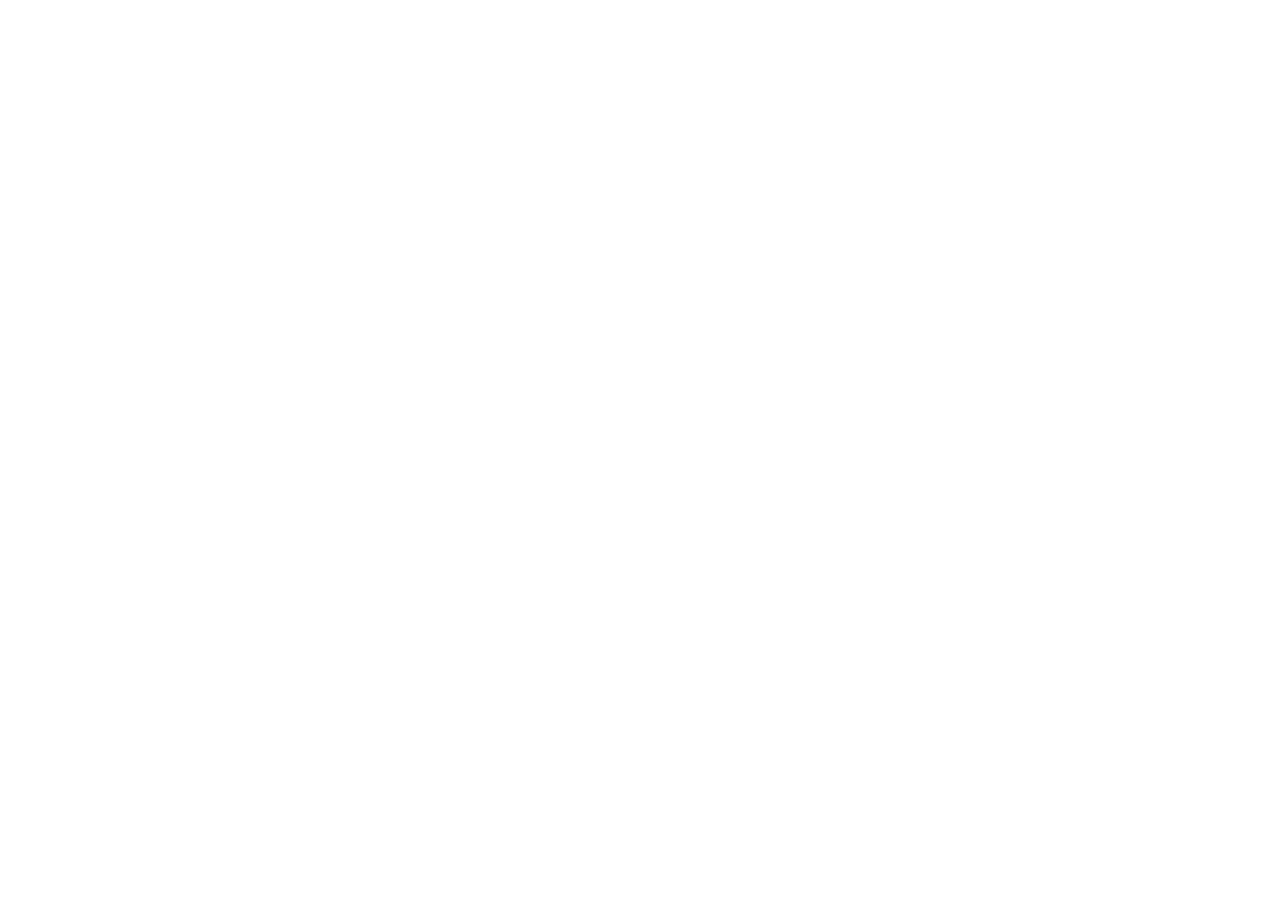
==== assignment.html @ 31f92f5a "first commit" ====
<!DOCTYPE html>
<html lang="en">
<head>
    <meta charset="UTF-8">
    <meta http-equiv="X-UA-Compatible" content="IE=edge">
    <meta name="viewport" content="width=device-width, initial-scale=1.0">
    <title>Assignment-1</title>
</head>
<body>
    
</body>
</html>
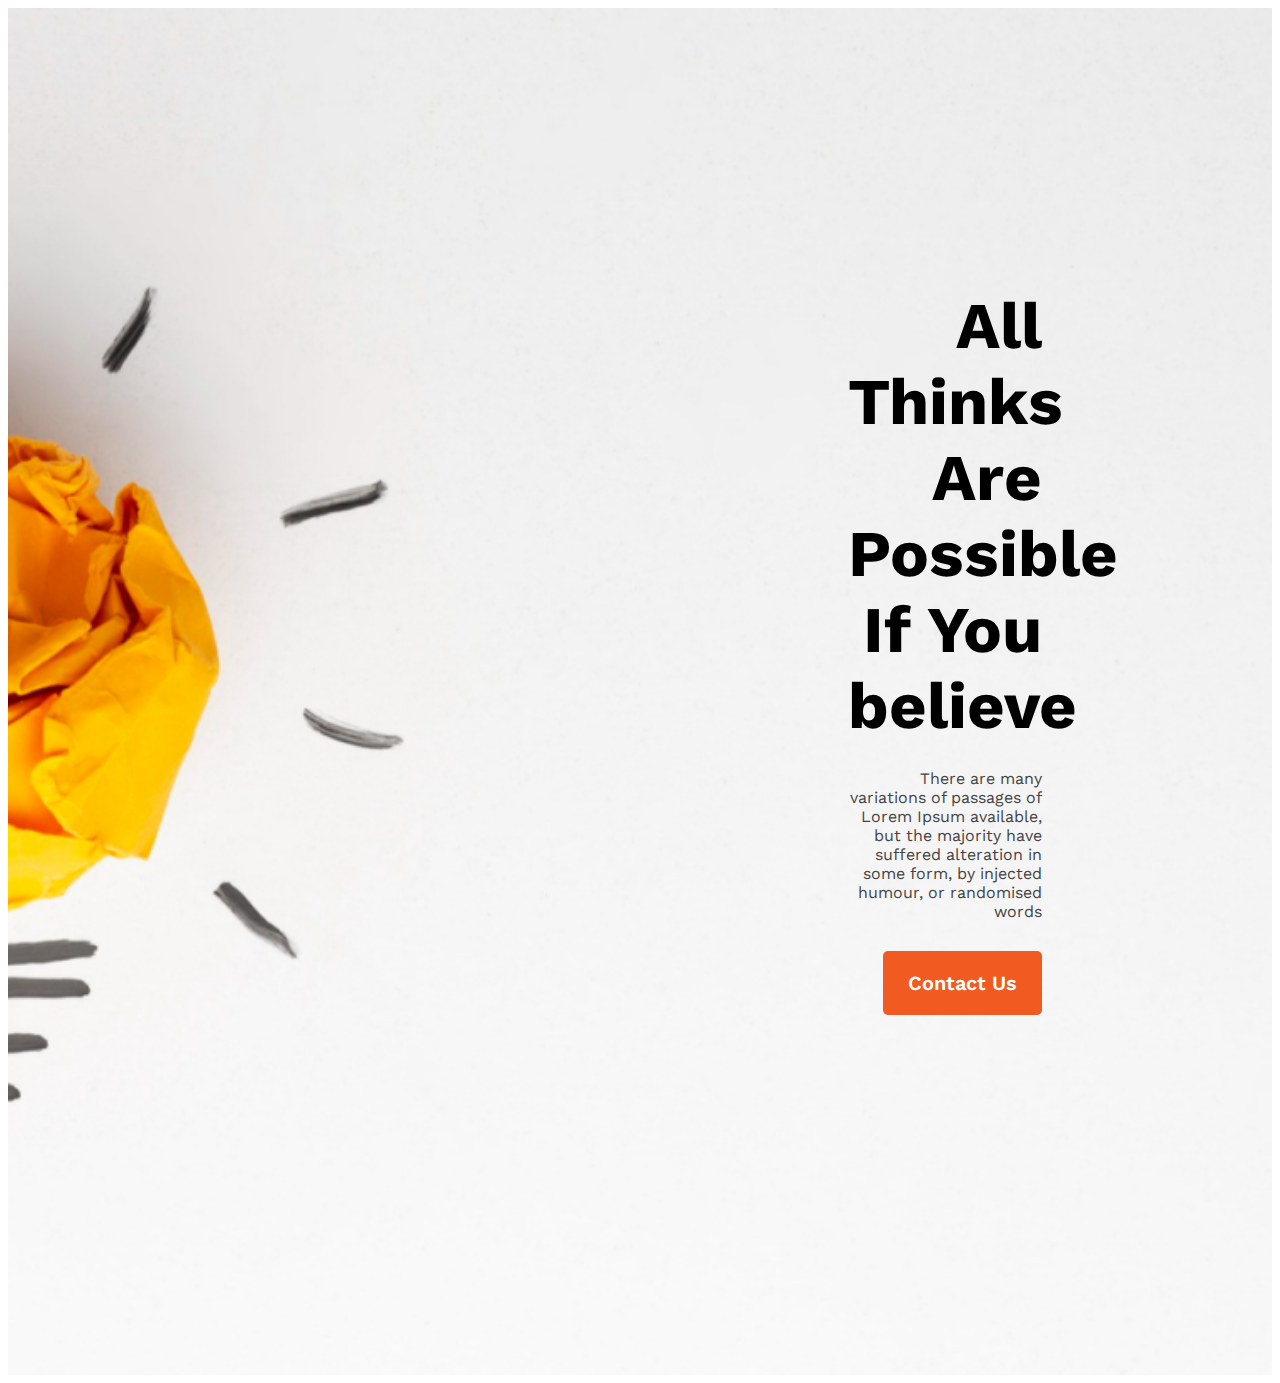
==== commit 40f17dca: "header added" ====
--- a/assignment.html
+++ b/assignment.html
@@ -5,8 +5,20 @@
     <meta http-equiv="X-UA-Compatible" content="IE=edge">
     <meta name="viewport" content="width=device-width, initial-scale=1.0">
     <title>Assignment-1</title>
+    <link rel="preconnect" href="https://fonts.googleapis.com"><link rel="preconnect" href="https://fonts.gstatic.com" crossorigin><link href="https://fonts.googleapis.com/css2?family=Inter&family=Work+Sans&display=swap" rel="stylesheet">
+    <link rel="stylesheet" href="./design.css">
 </head>
 <body>
-    
+    <header>
+        <h3 class="header-title">All Thinks Are Possible If You believe</h3>
+        <p class="header-description">There are many variations of passages of Lorem Ipsum available, but the majority have suffered alteration in some form, by injected humour, or randomised words</p>
+        <button class="header-button">Contact Us</button>
+    </header>
+    <main>
+        <section>
+            
+        </section>
+    </main>
+    <footer></footer>
 </body>
 </html>--- a/design.css
+++ b/design.css
@@ -0,0 +1,36 @@
+* {
+    font-family: 'Work Sans';
+}
+
+header{
+    text-align: right;
+    padding: 215px 230px 360px 840px;
+    background-image: url(./images/banner/banner1.png);
+    background-repeat: no-repeat;
+    background-size: cover;
+    background-position: center;
+}
+
+.header-title {
+    font-weight: 700;
+    font-size: 65px;
+    margin-bottom: 0;
+}
+
+.header-description {
+    font-weight: 400;
+    font-size: 16px;
+    color: #444343;
+    margin-top: 25px;
+    margin-bottom: 30px;
+}
+
+.header-button {
+    color: #FFFFFF;
+    font-weight: 600;
+    font-size: 20px;
+    padding: 20px 25px;
+    border: none;
+    background: #F15B22;
+    border-radius: 5px;
+}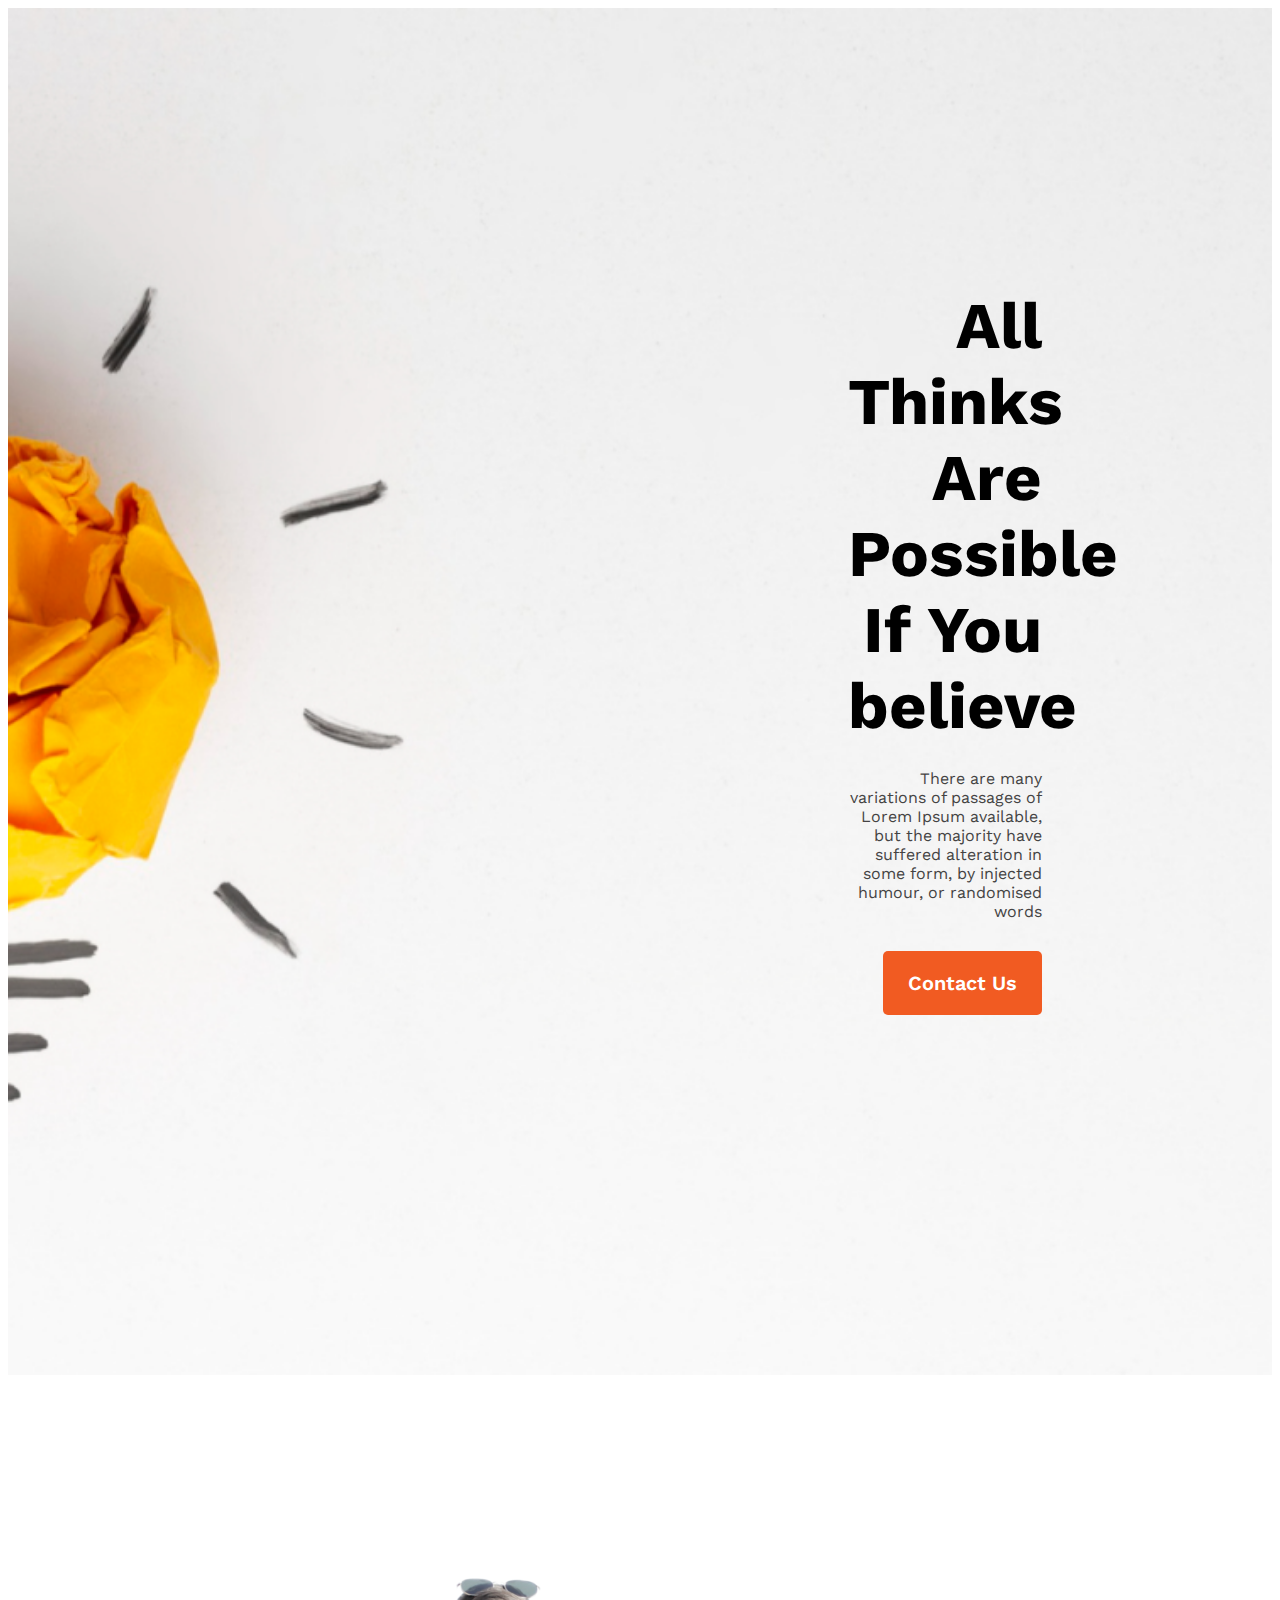
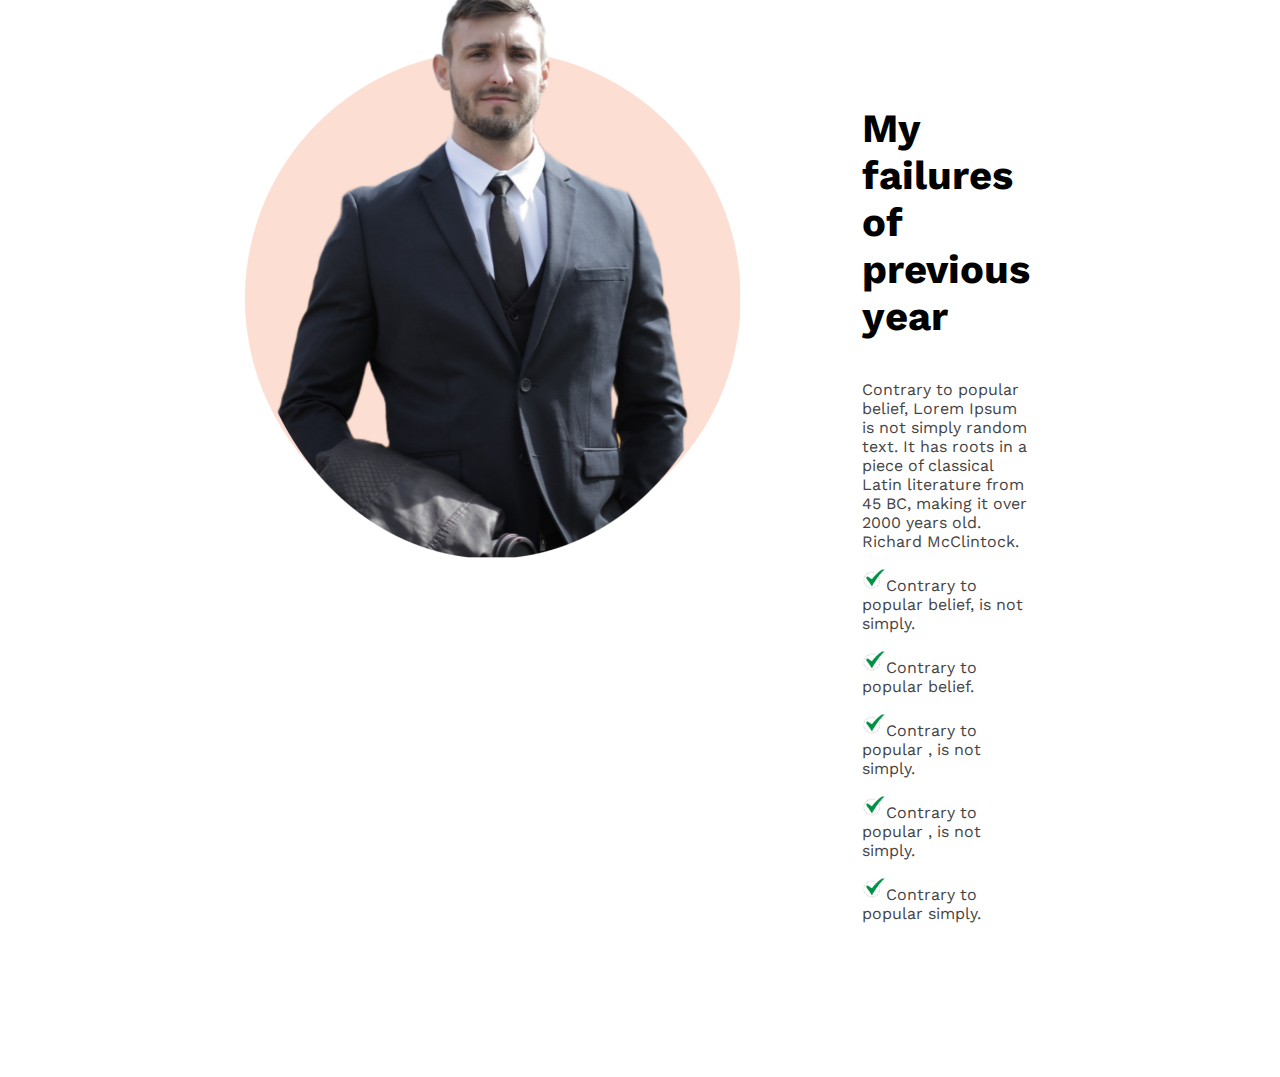
==== commit 75e25239: "section 1 added" ====
--- a/assignment.html
+++ b/assignment.html
@@ -15,8 +15,19 @@
         <button class="header-button">Contact Us</button>
     </header>
     <main>
-        <section>
-            
+        <section class="section-2">
+                <div>
+                    <img src="./images/man.png">
+                </div>
+                <div class="failure">
+                    <h3 class="section-title">My failures of previous year</h3>
+                    <p class="section-description">Contrary to popular belief, Lorem Ipsum is not simply random text. It has roots in a piece of classical Latin literature from 45 BC, making it over 2000 years old. Richard McClintock.</p>
+                    <p class="tick-box"><img src="./images/icons/check-mark.png">Contrary to popular belief, is not simply.</p>
+                    <p class="tick-box"><img src="./images/icons/check-mark.png">Contrary to popular belief.</p>
+                    <p class="tick-box"><img src="./images/icons/check-mark.png">Contrary to popular , is not simply.</p>
+                    <p class="tick-box"><img src="./images/icons/check-mark.png">Contrary to popular , is not simply.</p>
+                    <p class="tick-box"><img src="./images/icons/check-mark.png">Contrary to popular simply.</p>
+                </div>
         </section>
     </main>
     <footer></footer>
--- a/design.css
+++ b/design.css
@@ -2,7 +2,8 @@
     font-family: 'Work Sans';
 }
 
-header{
+/* header part*/
+header {
     text-align: right;
     padding: 215px 230px 360px 840px;
     background-image: url(./images/banner/banner1.png);
@@ -33,4 +34,39 @@
     border: none;
     background: #F15B22;
     border-radius: 5px;
+}
+
+/* section part */
+.section-2 {
+    display: flex;
+    gap: 85px;
+    padding: 130px 320px 130px 200px;
+}
+
+.failure {
+    padding-top: 160px;
+}
+
+.section-title {
+    font-weight: 700;
+    font-size: 40px;
+}
+
+.section-description {
+    color: #444343;
+    font-weight: 400;
+    font-size: 16px;
+    margin-top: 25px;
+    margin-bottom: 15px;
+}
+
+.tick-box img {
+    width: 24px;
+    height: 24px;
+}
+
+.tick-box {
+    font-weight: 400;
+    font-size: 16px;
+    color: #444343;
 }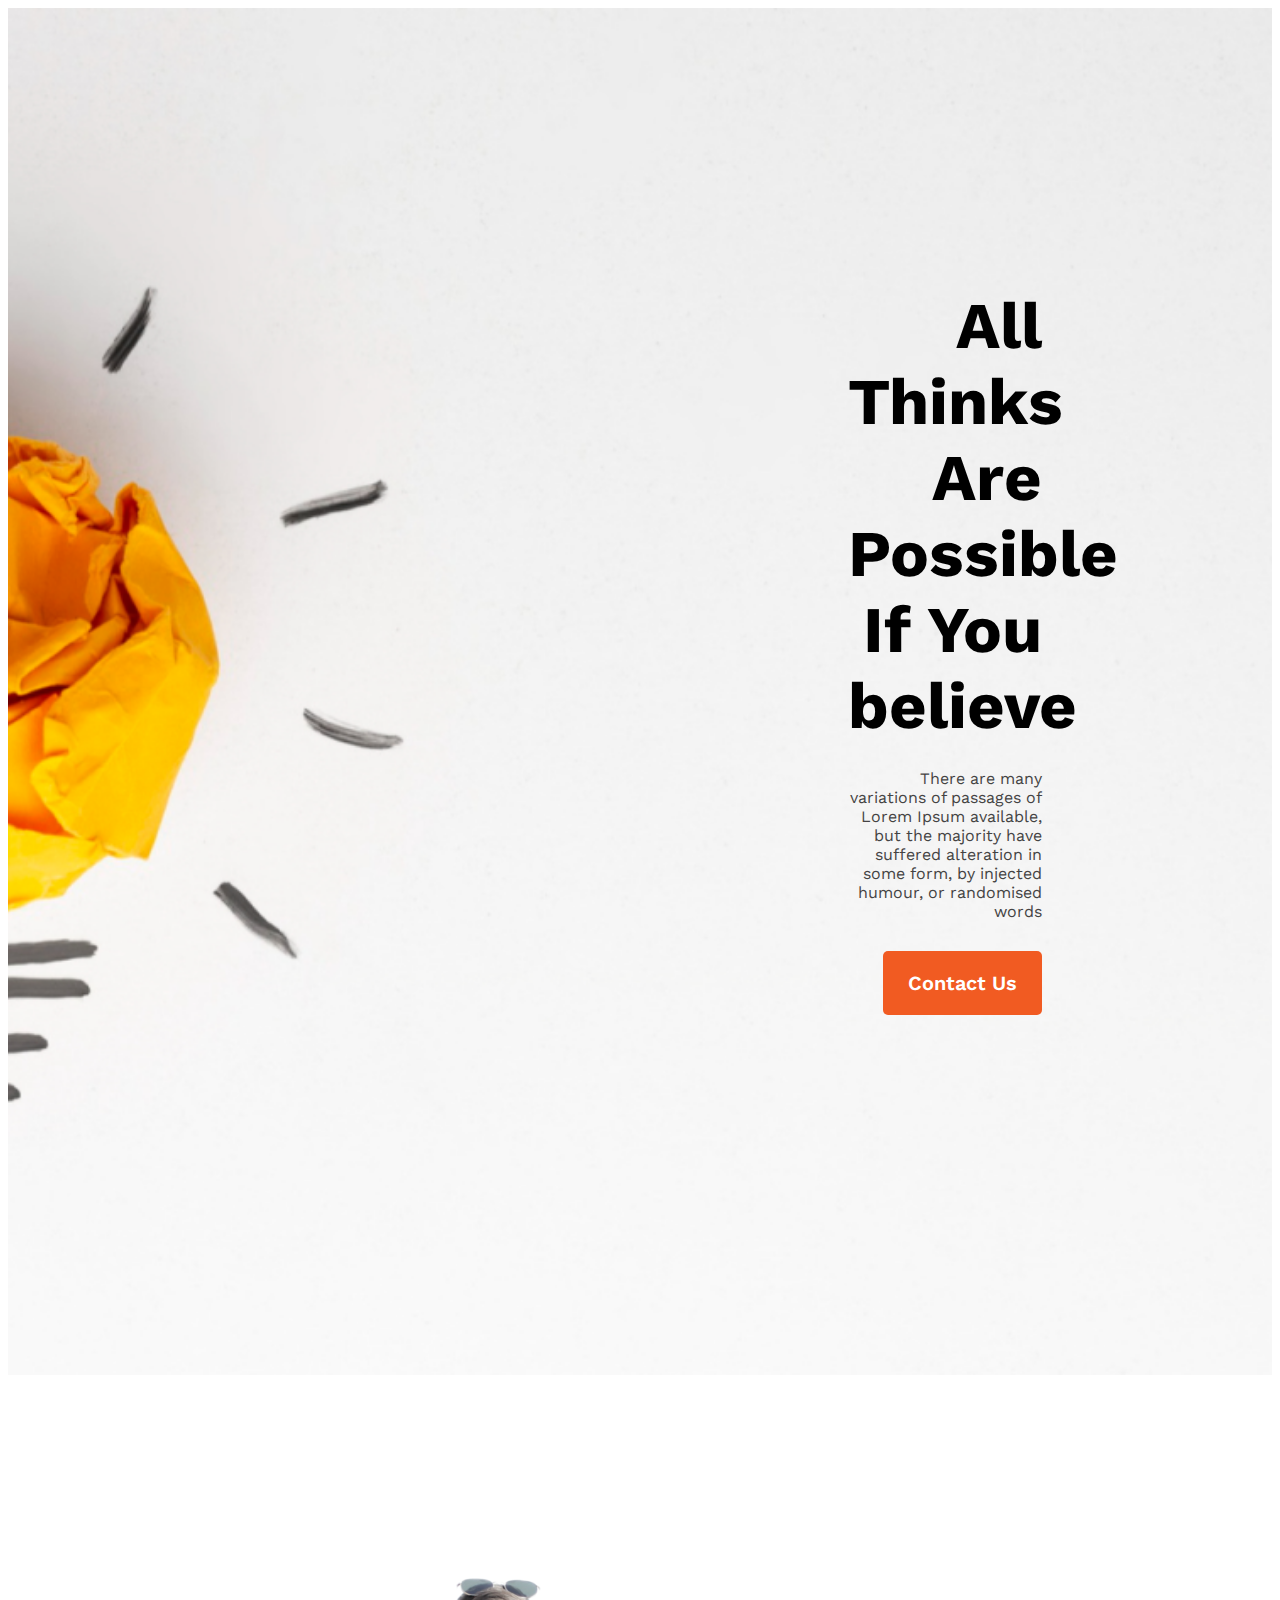
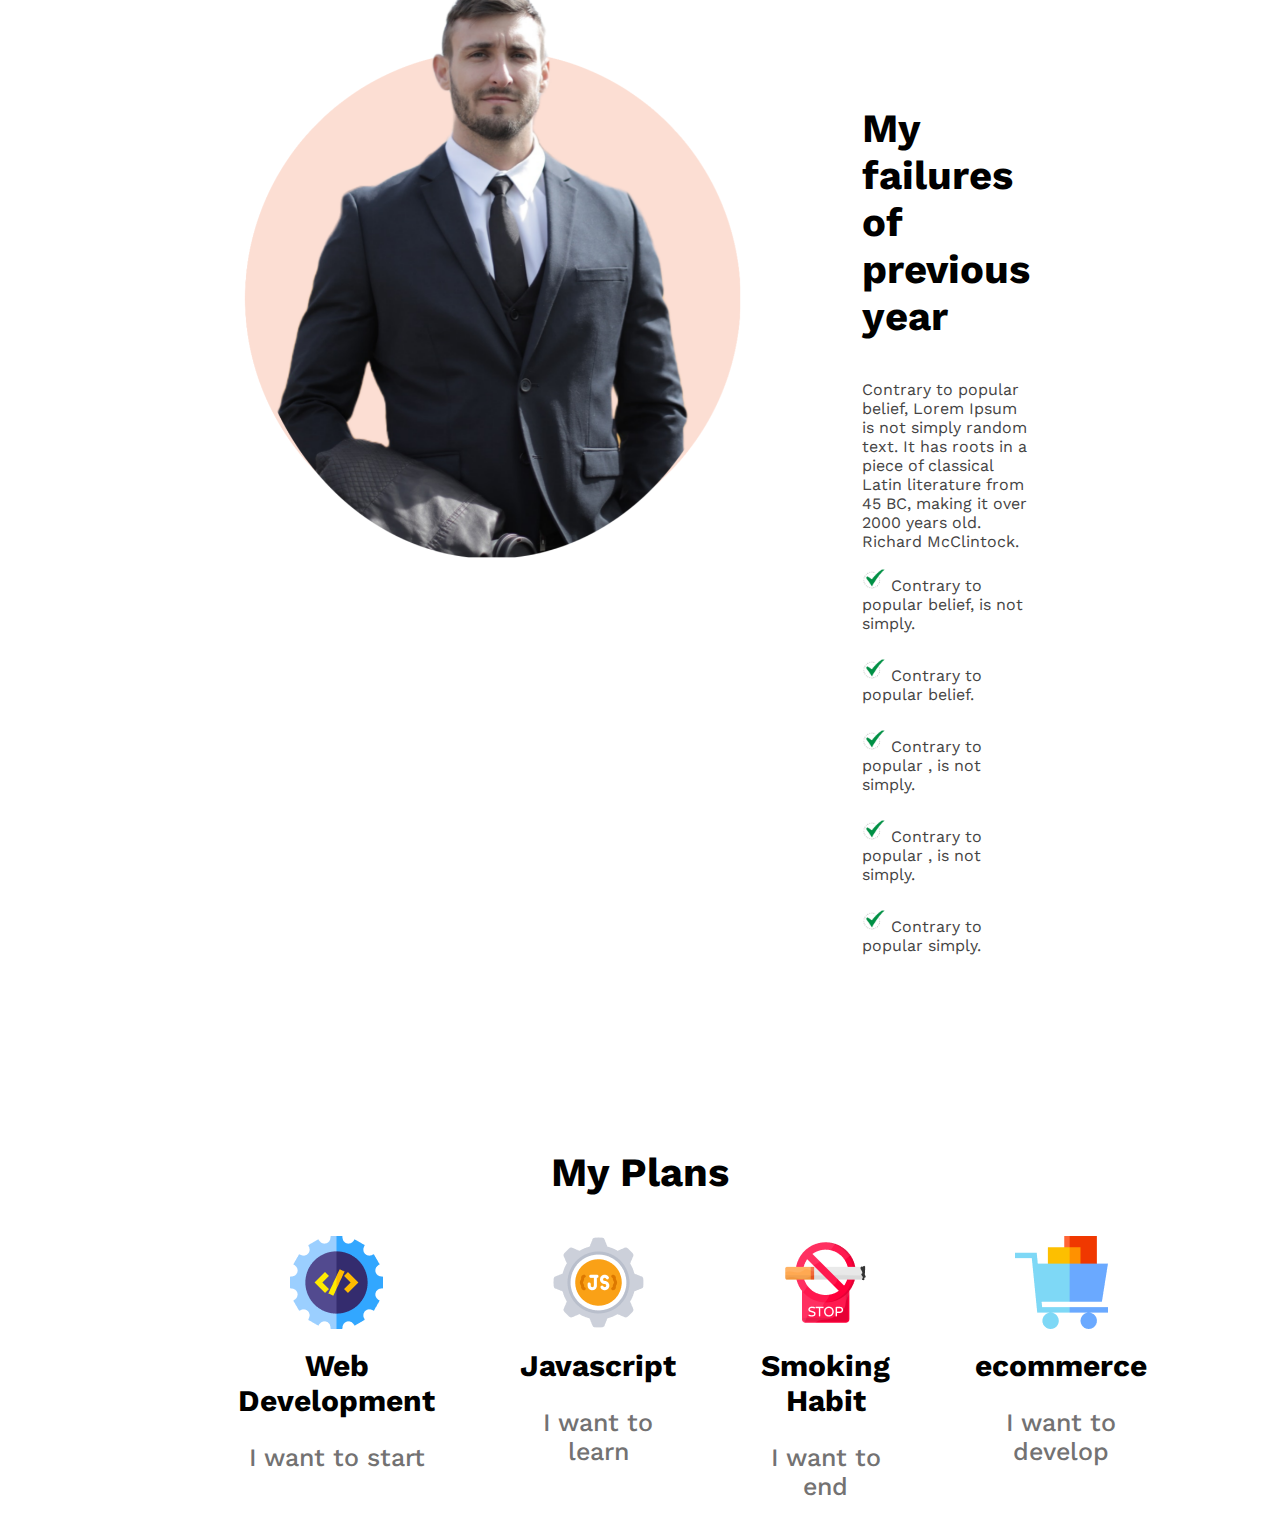
==== commit cca68602: "added 2 section" ====
--- a/assignment.html
+++ b/assignment.html
@@ -22,12 +22,37 @@
                 <div class="failure">
                     <h3 class="section-title">My failures of previous year</h3>
                     <p class="section-description">Contrary to popular belief, Lorem Ipsum is not simply random text. It has roots in a piece of classical Latin literature from 45 BC, making it over 2000 years old. Richard McClintock.</p>
-                    <p class="tick-box"><img src="./images/icons/check-mark.png">Contrary to popular belief, is not simply.</p>
-                    <p class="tick-box"><img src="./images/icons/check-mark.png">Contrary to popular belief.</p>
-                    <p class="tick-box"><img src="./images/icons/check-mark.png">Contrary to popular , is not simply.</p>
-                    <p class="tick-box"><img src="./images/icons/check-mark.png">Contrary to popular , is not simply.</p>
-                    <p class="tick-box"><img src="./images/icons/check-mark.png">Contrary to popular simply.</p>
+                    <p class="tick-box"><img src="./images/icons/check-mark.png"> Contrary to popular belief, is not simply.</p>
+                    <p class="tick-box"><img src="./images/icons/check-mark.png"> Contrary to popular belief.</p>
+                    <p class="tick-box"><img src="./images/icons/check-mark.png"> Contrary to popular , is not simply.</p>
+                    <p class="tick-box"><img src="./images/icons/check-mark.png"> Contrary to popular , is not simply.</p>
+                    <p class="tick-box"><img src="./images/icons/check-mark.png"> Contrary to popular simply.</p>
                 </div>
+        </section>
+        <section class="plan">
+            <h3 class="section-title">My Plans</h3>
+            <div class="plan-container">
+                <div>
+                    <img src="./images/icons/web.png">
+                    <h4 class="plan-title">Web Development</h4>
+                    <p class="plan-description">I want to start</p>
+                </div>
+                <div>
+                    <img src="./images/icons/js.png">
+                    <h4 class="plan-title">Javascript</h4>
+                    <p class="plan-description">I want to learn</p>
+                </div>
+                <div>
+                    <img src="./images/icons/smoke.png">
+                    <h4 class="plan-title">Smoking Habit</h4>
+                    <p class="plan-description">I want to end</p>
+                </div>
+                <div>
+                    <img src="./images/icons/ecom.png">
+                    <h4 class="plan-title">ecommerce</h4>
+                    <p class="plan-description">I want to develop</p>
+                </div>
+            </div>
         </section>
     </main>
     <footer></footer>
--- a/design.css
+++ b/design.css
@@ -69,4 +69,33 @@
     font-weight: 400;
     font-size: 16px;
     color: #444343;
+    padding-bottom: 8px;
+}
+
+ul {
+    display: flex;
+    gap: 85px;
+    list-style: none;
+}
+
+.plan-container{
+    display: flex;
+    gap: 85px;
+}
+.plan{
+    padding: 0 230px;
+    text-align: center;
+}
+
+.plan-title {
+    font-weight: 700;
+    font-size: 30px;
+    margin-bottom: 15px;
+    margin-top: 15px;
+}
+
+.plan-description {
+    color: #737272;
+    font-weight: 500;
+    font-size: 25px;
 }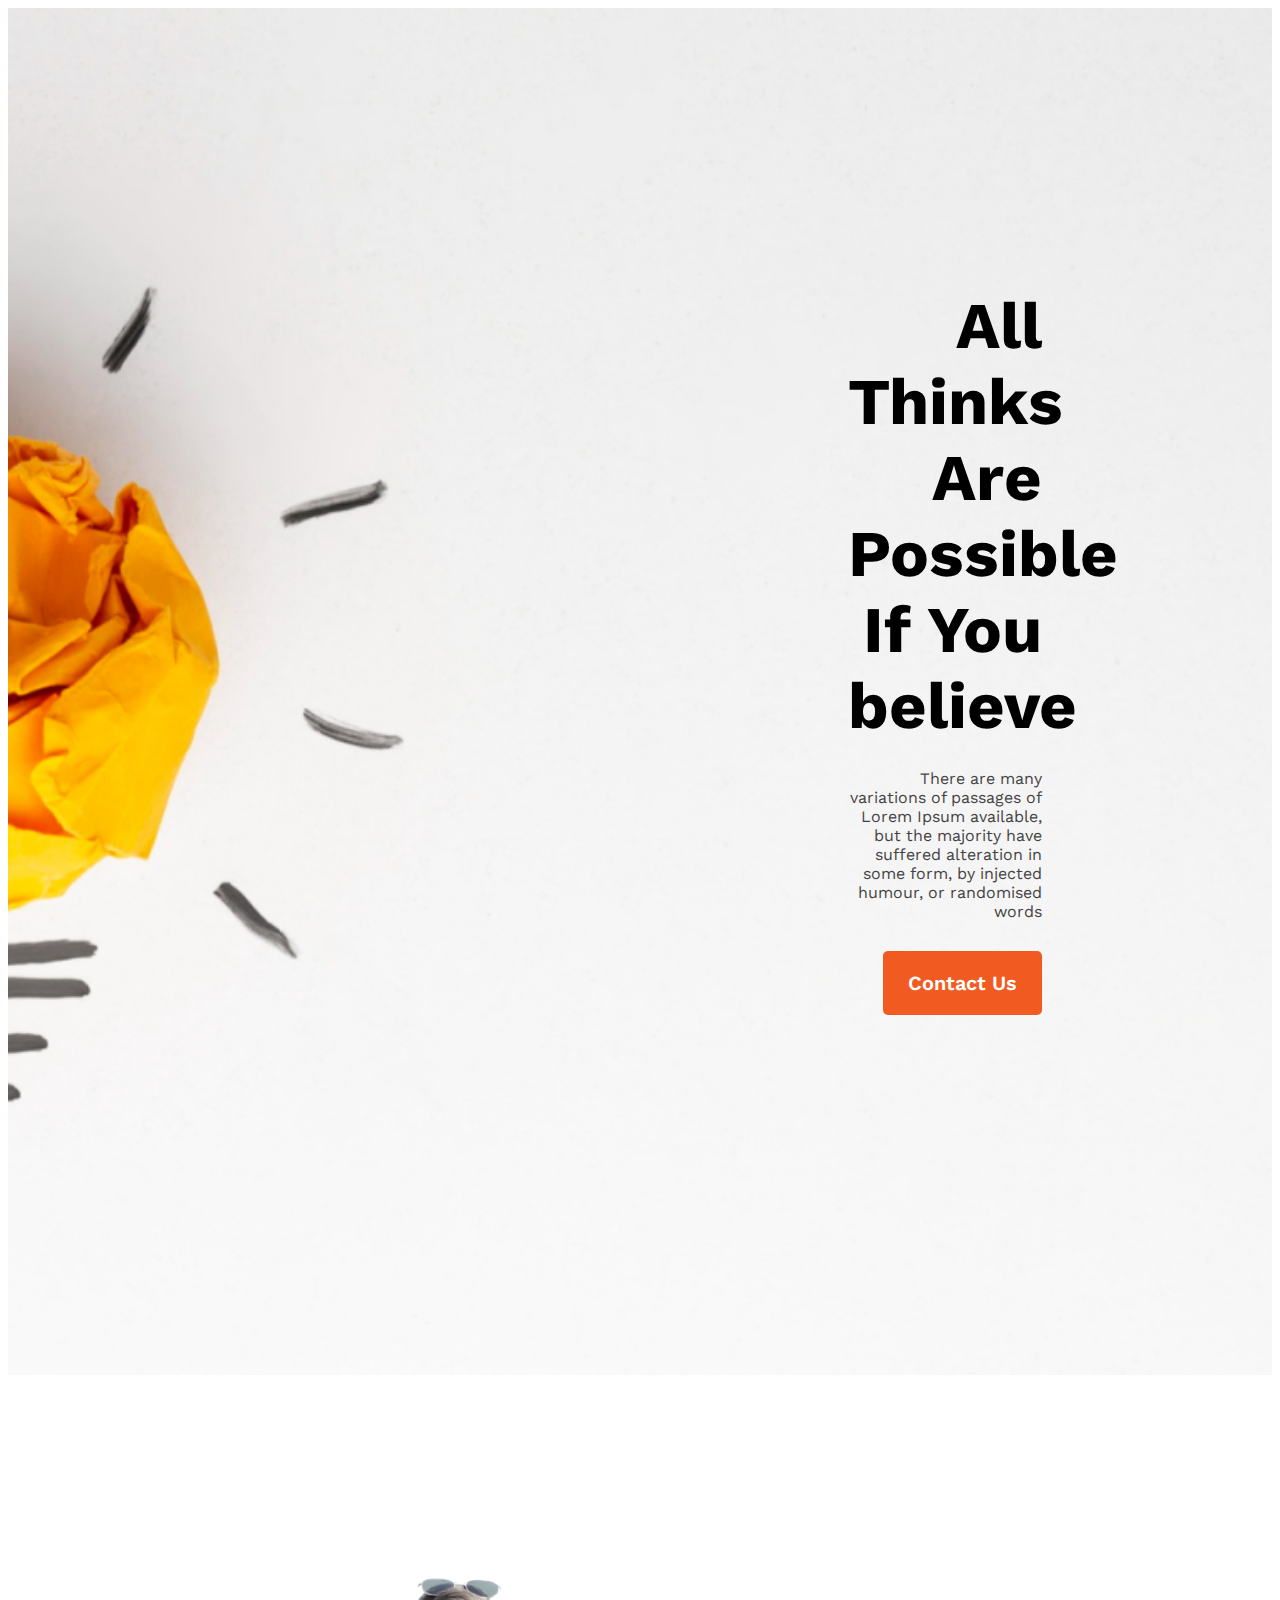
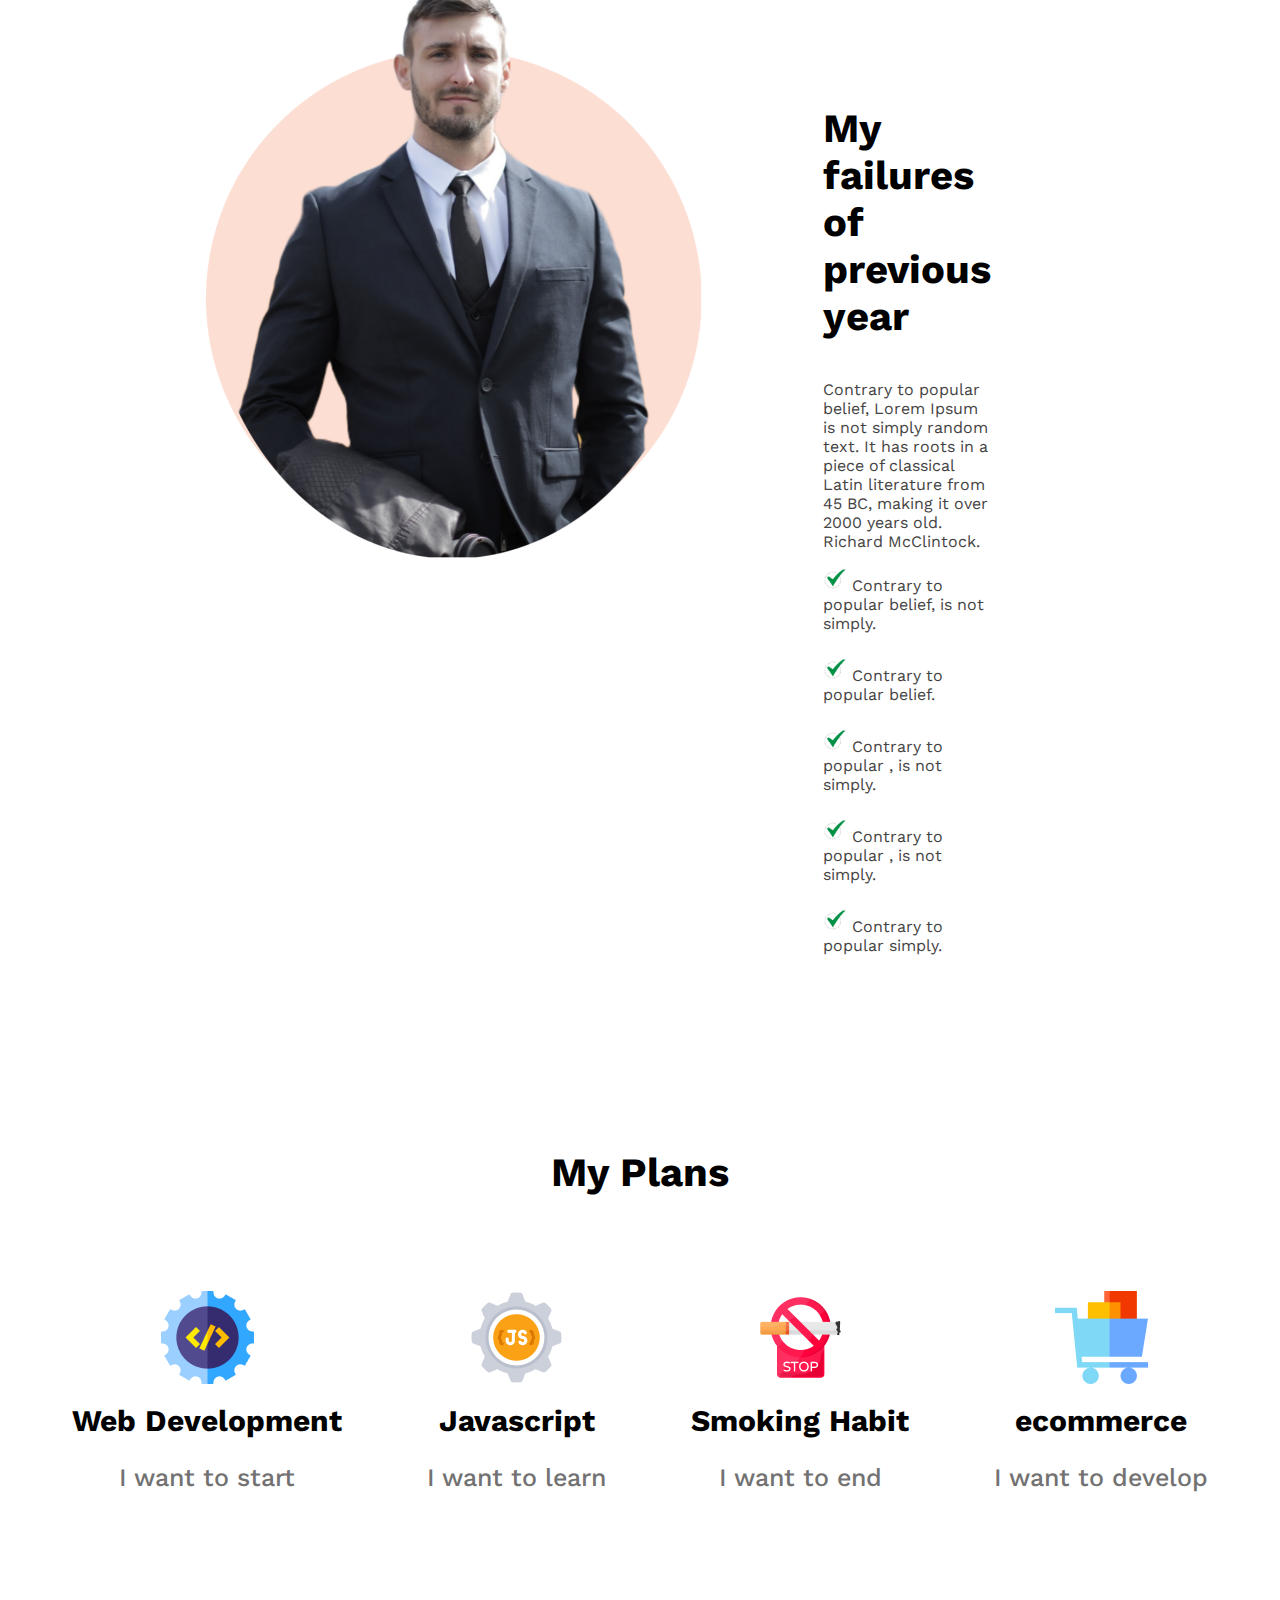
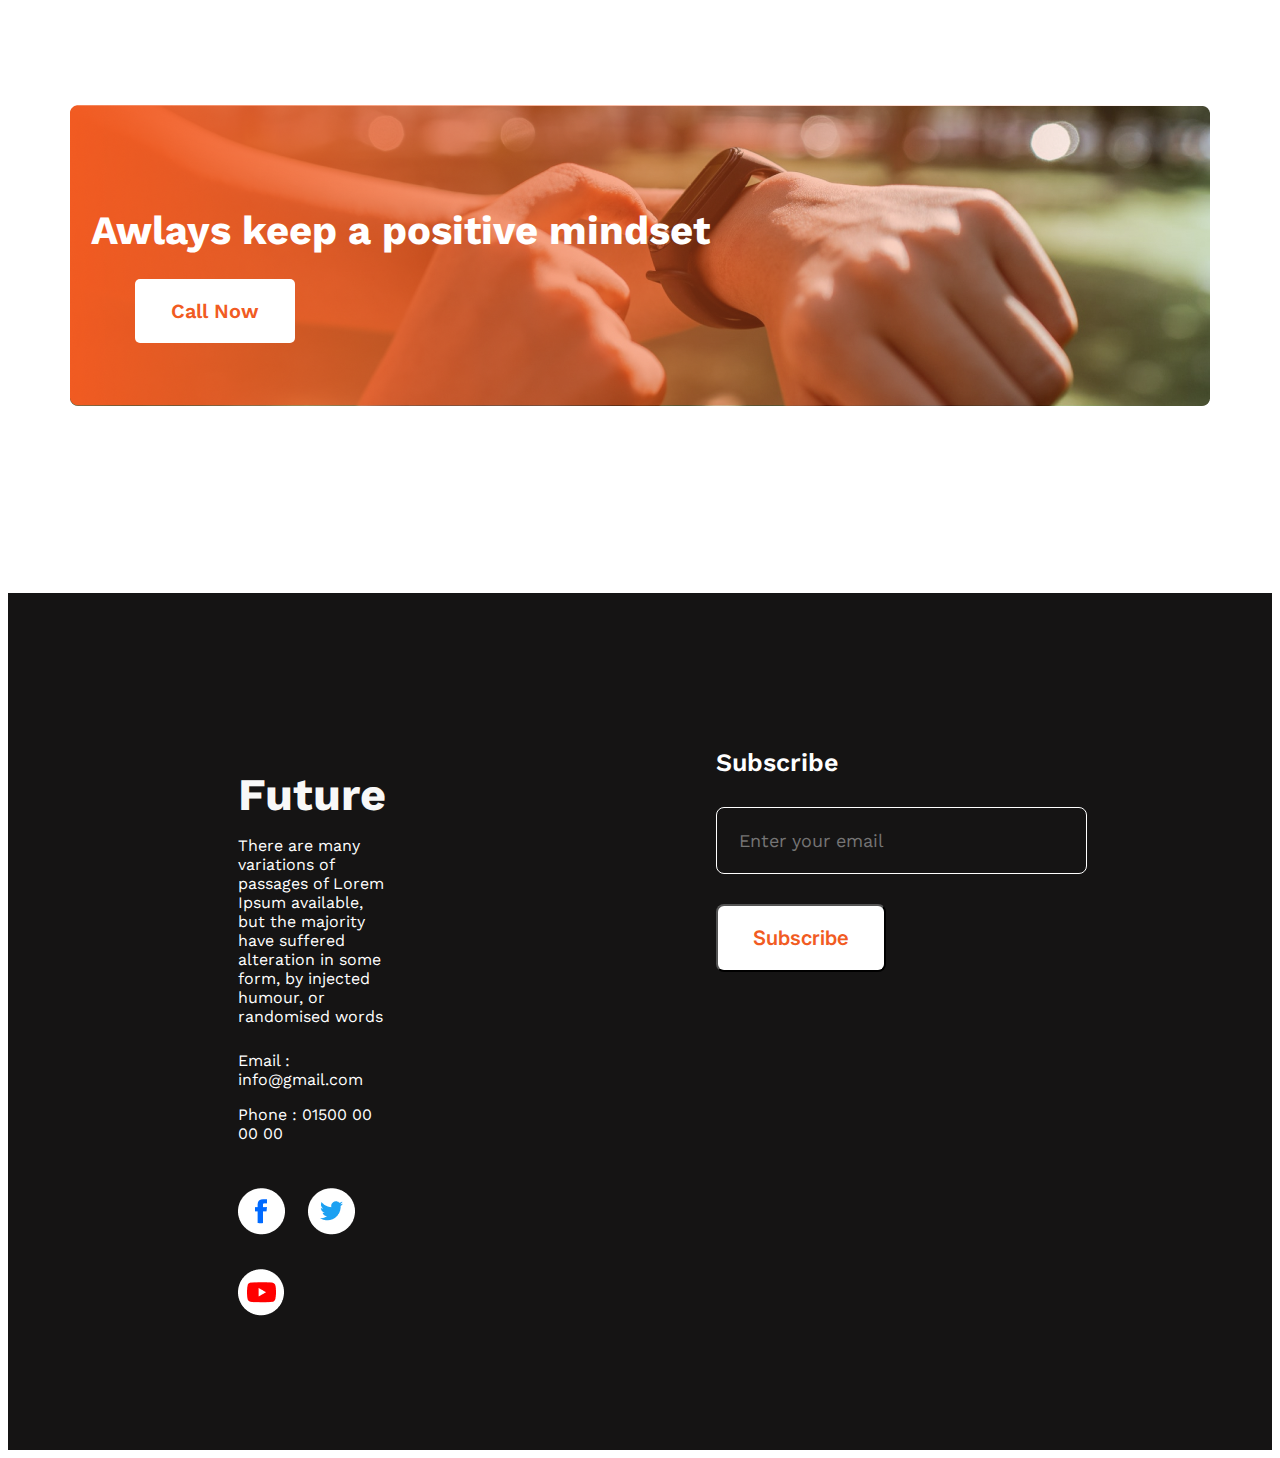
==== commit bf3a4bf8: "all completed" ====
--- a/assignment.html
+++ b/assignment.html
@@ -9,13 +9,15 @@
     <link rel="stylesheet" href="./design.css">
 </head>
 <body>
+    <!-- header part -->
     <header>
         <h3 class="header-title">All Thinks Are Possible If You believe</h3>
         <p class="header-description">There are many variations of passages of Lorem Ipsum available, but the majority have suffered alteration in some form, by injected humour, or randomised words</p>
         <button class="header-button">Contact Us</button>
     </header>
     <main>
-        <section class="section-2">
+    <!-- section part 1 -->
+        <section class="section-1">
                 <div>
                     <img src="./images/man.png">
                 </div>
@@ -29,6 +31,7 @@
                     <p class="tick-box"><img src="./images/icons/check-mark.png"> Contrary to popular simply.</p>
                 </div>
         </section>
+    <!-- Section part 2 -->
         <section class="plan">
             <h3 class="section-title">My Plans</h3>
             <div class="plan-container">
@@ -54,7 +57,30 @@
                 </div>
             </div>
         </section>
+    <!-- section part 3 -->
+        <section class="banner">
+            <div>
+                <h3 class="white-title section-title">Awlays keep a positive mindset</h3>
+                <button class="call-now">Call Now</button>
+            </div>
+        </section>
     </main>
-    <footer></footer>
+    <!-- footer part -->
+    <footer>
+        <div>
+            <h3 class="footer-title">Future</h3>
+            <p class="footer-description">There are many variations of passages of Lorem Ipsum available, but the majority have suffered alteration in some form, by injected humour, or randomised words</p>
+            <p class="my-info">Email : info@gmail.com</p>
+            <p class="my-info">Phone : 01500 00 00 00</p>
+            <img src="./images/icons/fb.png">
+            <img src="./images/icons/twitter.png">
+            <img src="./images/icons/youtube.png">
+        </div>
+        <div>
+            <h3 class="subscribe">Subscribe</h3>
+            <input type="email" placeholder="Enter your email"><br>
+            <button class="subscribe-button">Subscribe</button>
+        </div>
+    </footer>
 </body>
 </html>--- a/design.css
+++ b/design.css
@@ -36,11 +36,12 @@
     border-radius: 5px;
 }
 
-/* section part */
-.section-2 {
+/* section part 1*/
+.section-1 {
     display: flex;
     gap: 85px;
     padding: 130px 320px 130px 200px;
+    justify-content: center;
 }
 
 .failure {
@@ -72,19 +73,17 @@
     padding-bottom: 8px;
 }
 
-ul {
+/* section part 2 */
+.plan {
+    text-align: center;
+    justify-content: center;
+}
+
+.plan-container {
     display: flex;
     gap: 85px;
-    list-style: none;
-}
-
-.plan-container{
-    display: flex;
-    gap: 85px;
-}
-.plan{
-    padding: 0 230px;
-    text-align: center;
+    padding-top: 55px;
+    justify-content: center;
 }
 
 .plan-title {
@@ -98,4 +97,99 @@
     color: #737272;
     font-weight: 500;
     font-size: 25px;
+}
+
+/* section part 3 */
+.banner {
+    padding: 250px 230px;
+    background-image: url(./images/gradient3.png), url(./images/watch.png);
+    background-blend-mode: normal;
+    background-repeat: no-repeat;
+    background-position: center;
+    border-radius: 8px;
+    text-align: center;
+}
+
+.white-title {
+    color: #FFFFFF;
+    margin-left: -480px;
+    margin-bottom: 0;
+}
+
+.call-now {
+    color: #F15B22;
+    font-weight: 600;
+    font-size: 20px;
+    width: 160px;
+    height: 64px;
+    background: #FFFFFF;
+    border: none;
+    border-radius: 5px;
+    margin-top: 25px;
+    margin-left: -850px;
+}
+
+/* footer part */
+footer {
+    background: #151414;
+    padding: 130px 230px;
+    display: flex;
+    gap: 330px;
+}
+
+.footer-title {
+    color: #F8F8F8;
+    font-weight: 700;
+    font-size: 45px;
+    margin-bottom: 0;
+}
+
+.footer-description {
+    color: #FFFFFF;
+    font-weight: 400;
+    font-size: 16px;
+    margin-top: 15px;
+    margin-bottom: 25px;
+}
+
+.my-info {
+    color: #FFFFFF;
+    font-weight: 400;
+    font-size: 16px;
+    margin-bottom: 15px;
+}
+
+.subscribe {
+    color: #FFFFFF;
+    font-weight: 600;
+    font-size: 25px;
+    margin-bottom: 30px;
+}
+
+input {
+    color: #F3F3F3;
+    font-weight: 400;
+    font-size: 18px;
+    width: 325px;
+    padding: 22px;
+    border: 1px solid #FFFFFF;
+    border-radius: 8px;
+    background: #151414;
+    margin-bottom: 30px;
+}
+
+.subscribe-button {
+    color: #F15B22;
+    font-family: 'Inter';
+    font-weight: 600;
+    font-size: 20px;
+    padding: 20px 35px;
+    background: #FFFFFF;
+    border-radius: 8px;
+}
+
+footer img{
+    padding-top: 30px;
+    padding-right: 18px;
+    padding-left: 0;
 }